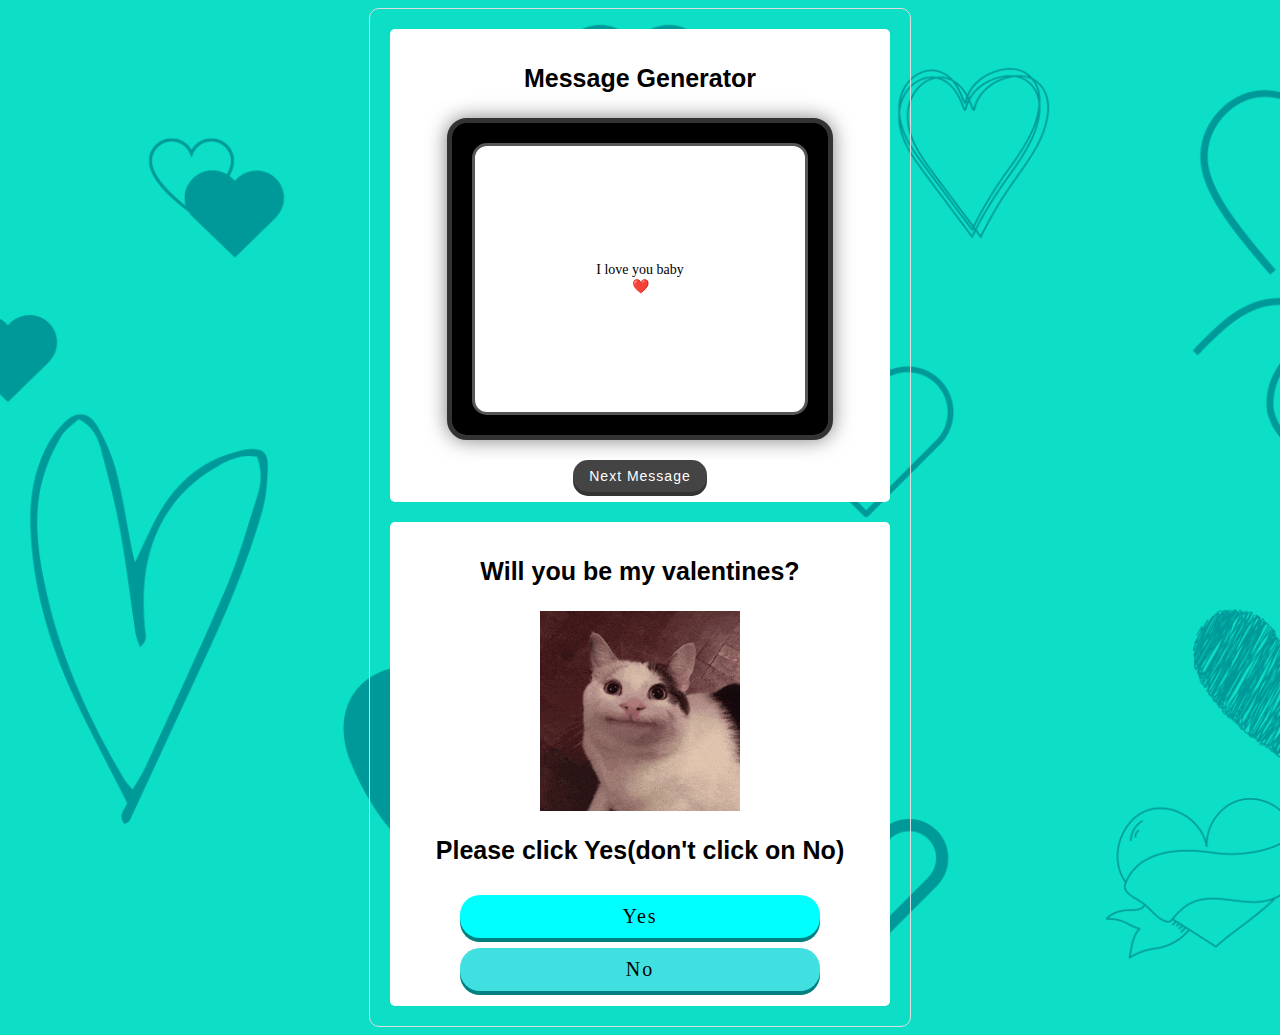
==== index.html @ 5f4addc6 "index.html" ====
<!DOCTYPE html>
<html lang="en">
<head>
    <meta name="viewport" content="width=device-width, initial-scale=1.0">
    <link rel="stylesheet" href="loveletter.css">
    <title>Love Letter for my baby</title>
</head>
<body>
    <div class="messageContainer">
        <div class="containerOne">
            <p>Message Generator</p>
            <div class="tvFrame">
                <div class="tvDisplay" id="randomMessage">The message will appear here.</div>
            </div>
            <button id="nextMessageButton">Next Message</button>
        </div>
        <div class="containerTwo">
            <p>Will you be my valentines?</p>
            <div id="gifContainer">
                <img src="1st.gif" id="responseGif" class="responsive">
            </div>
            <p id="responseText">Please click Yes(don't click on No)</p>
            <button class="Yes" id="yesButton">Yes</button>
            <button class="No" id="noButton">No</button>
            </div>
    </div>
    <div class="preference hidden" id="preferenceContainer">
        <div class="eatContainer">
            <p>Please choose your prefer restaurant</p>
            <div class="choices">
                <img src="jollibee.jpg" id="jollibee">
                <img src="mcdo.jpg" id="mcdo">
                <img src="SNR.jpg" id="snr">
                <img src="shakeys.jpg" id="shakeys">
            </div>
        </div>
    </div>
    <script src="loveletter.js"></script>
</body>
</html>
---- loveletter.css ----
body {
    background-image: url(Background\ for\ letter.png);
    background-position: center;
    background-size: cover;
    background-repeat: repeat;
}

.messageContainer {
    width: 100%;
    max-width: 1500px;
    margin: auto;
    padding: 20px;
    border: 1px solid #ddd;
    border-radius: 10px;
    display: grid;
    grid-template-columns: 1fr 1fr; /* Creates two columns of equal width */
    gap: 20px; /* Optional: adds space between the columns */
}

.containerOne, .containerTwo {
    padding: 10px; 
    background-color: #fff;
    border-radius: 5px; 
    text-align: center;
}

.containerOne p {
    font-weight: bolder;
    font-size: 25px;
    font-family: Arial, Helvetica, sans-serif;
}

.containerTwo p {
    font-weight: bolder;
    font-size: 25px;
    font-family: Arial, Helvetica, sans-serif;
}

.containerTwo .Yes, .No{
    width: 75%;
    justify-content: center;
    border-radius: 20px;
    border: none;
    cursor: pointer;
    box-shadow: 0 4px #008080;
    margin: 5px auto;
    font-family: Georgia, 'Times New Roman', Times, serif;
    letter-spacing: 2px;
    font-size: 20px;
}

.containerTwo .Yes:active, .No:active{
    transform: translateY(2px);
}

.containerTwo .Yes {
    padding: 10px;
    background-color: #00FFFF;
}

.containerTwo .No {
    padding: 10px;
    background-color: #40E0E0;
}

.gifContainer {
    width: 100%; /* or any specific width */
    overflow: hidden; /* Ensures nothing spills out of the box */
    position: relative; /* Sets up for absolute positioning of the child image */
    padding-top: 56.25%; /* Example for 16:9 aspect ratio: (9 / 16) * 100% */
}

img.responsive {
    width: 200px; /* Fixed width */
    height: 200px; /* Fixed height */
    object-fit: contain; /* Ensures the image fits without distortion */
}


img.responsive {
    min-width: 200px;
    min-height: 200px;
    max-width: 200px;
    max-height: 200px;
    width: auto;
    height: auto;
    display: block; /* Prevents inline default behavior */
    margin: 0 auto; /* Center the image horizontally */
}


.tvFrame {
    background-color: black;
    border: 5px solid #333; /* Slightly lighter border for a bit of depth */
    border-radius: 20px;
    padding: 20px; /* Adjusted for a slimmer frame */
    margin: 20px auto; /* Center the TV */
    width: 70%; /* Adjust the width as needed */
    box-shadow: 0 0 20px rgba(0,0,0,0.5); /* Optional: add some shadow for depth */
    display: flex;
    justify-content: center;
    align-items: center;
}

.tvDisplay {
    border: 3px solid #555;
    background-color: #fff; /* Make screen black */
    color: #000;
    border-radius: 15px;
    width: 100%;
    position: relative;
    display: grid;
    grid-template-rows: 2vw;
    gap: 10px;
    justify-content: center;
    align-items: center; /* Center content vertically and horizontally */
    padding: 120px; /* Add padding as needed */
}

#nextMessageButton {
    padding: 8px 16px;
    background-color: #444; /* Dark grey, typical for remote buttons */
    color: #fff; /* White text for contrast */
    border: none; /* TV remote buttons often have no visible border */
    border-radius: 15px; /* More pronounced rounded corners */
    font-family: 'Arial', sans-serif; /* Simple, clean font */
    font-size: 14px; /* Compact text */
    letter-spacing: 1px; /* Slightly spread out letters */
    cursor: pointer;
    box-shadow: 0 4px #333; /* Simulate the button being raised */
    transition: all 0.2s ease;
}

#nextMessageButton:hover {
    background-color: #4c4c4c; /* Slightly lighter on hover */
}

#nextMessageButton:active {
    box-shadow: 0 2px #333; /* Adjust shadow to look like the button is being pressed */
    transform: translateY(2px); /* Move the button down to simulate being pressed */
}

.preference {
    width: 100%;
    max-width: 1500px;
    margin: auto;
    padding: 20px;
    border: 1px solid #ddd;
    border-radius: 10px;
}

.eatContainer {
    padding: 10px;
    background-color: #fff;
    border-radius: 5px;
    text-align: center;
}

.choices {
    display: flex;
    justify-content: center;
}

.choices img {
    width: 20%;
    margin: auto 10px;
    border-radius: 10px;
    cursor: pointer;
}

#hide {
    opacity: 1;
    visibility: visible;
    transition: opacity 0.5s, visibility 0.5s;
    height: auto; /* Adjust as needed */
}

.hidden {
    display: none; /* Hide the element */
}

@media (max-width: 1500px) {
    .messageContainer {
        max-width: 500px;
        grid-template-columns: 1fr; /* Stack the columns on smaller screens */
    }
    body {
        font-size: 14px; /* Slightly smaller font size on smaller screens */
    }
}

@media (min-width: 1350px) {
    .messageContainer {
        max-width: 1500px;
        grid-template-columns: 1fr 1fr; /* Stack the columns on smaller screens */
    }
    body {
        font-size: 18px; /* Slightly larger font size on larger screens */
    }
}
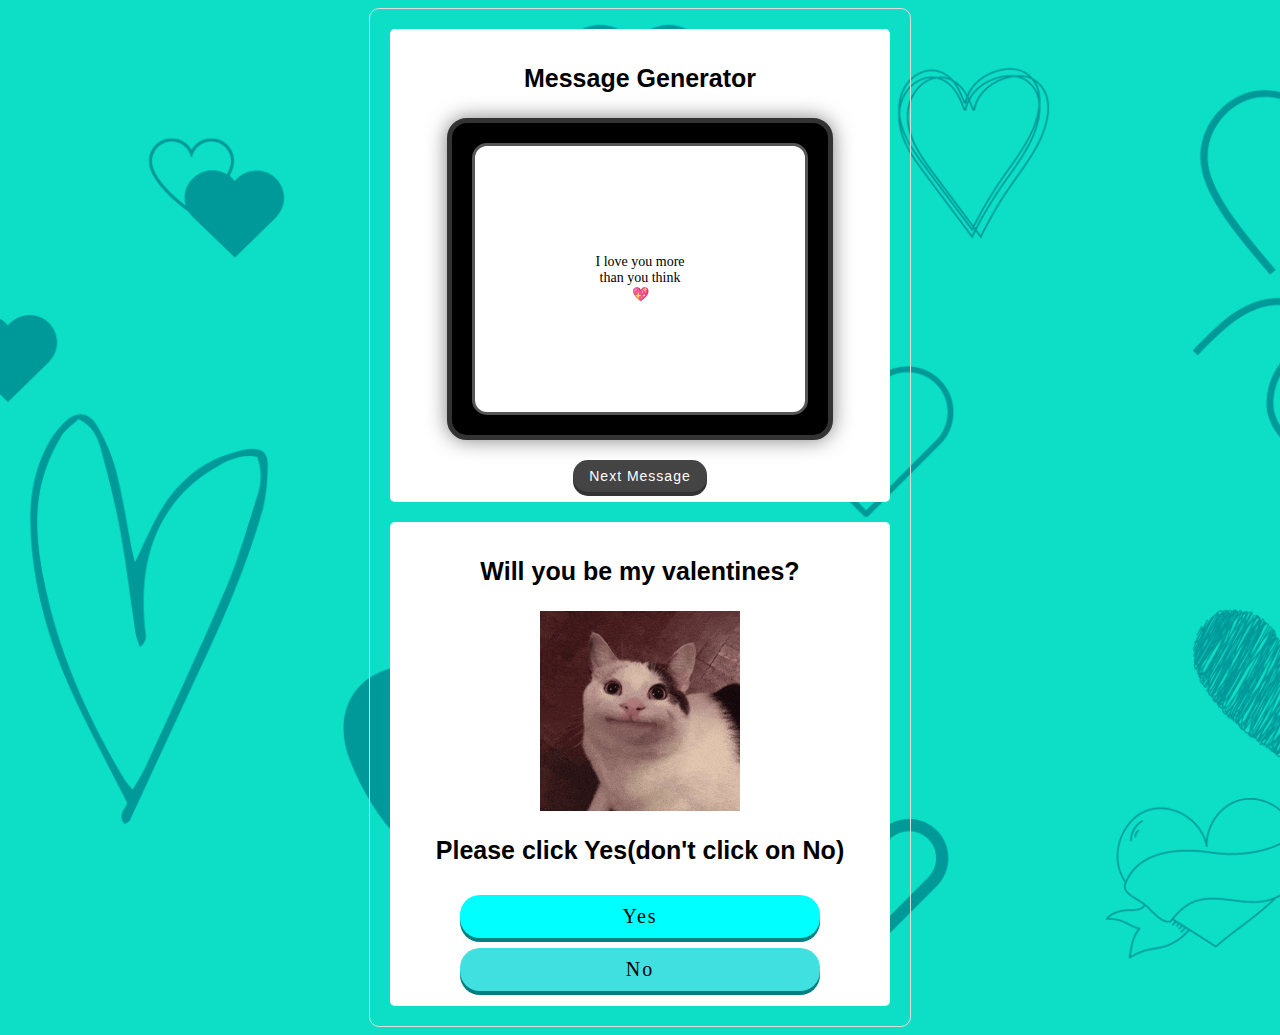
==== commit 238463d4: "index.html" ====
--- a/index.html
+++ b/index.html
@@ -2,6 +2,7 @@
 <html lang="en">
 <head>
     <meta name="viewport" content="width=device-width, initial-scale=1.0">
+    <link rel="icon" href="heart.png" type="image/png">
     <link rel="stylesheet" href="loveletter.css">
     <title>Love Letter for my baby</title>
 </head>
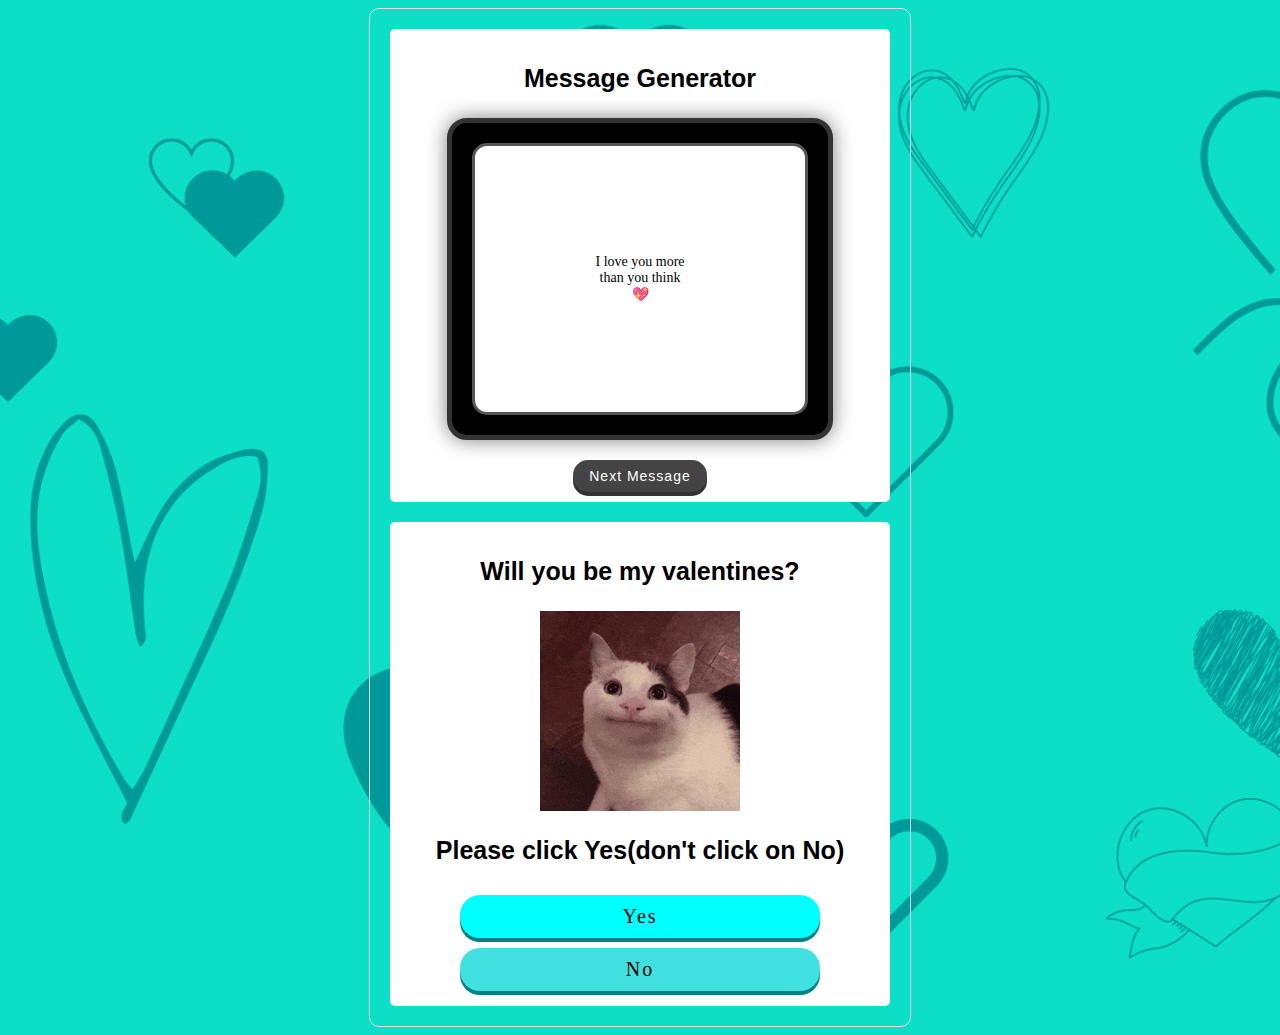
==== commit 7f01a7cf: "Update index.html" ====
--- a/index.html
+++ b/index.html
@@ -2,7 +2,7 @@
 <html lang="en">
 <head>
     <meta name="viewport" content="width=device-width, initial-scale=1.0">
-    <link rel="icon" href="heart.png" type="image/png">
+    <link rel="icon" href="heart.png">
     <link rel="stylesheet" href="loveletter.css">
     <title>Love Letter for my baby</title>
 </head>
